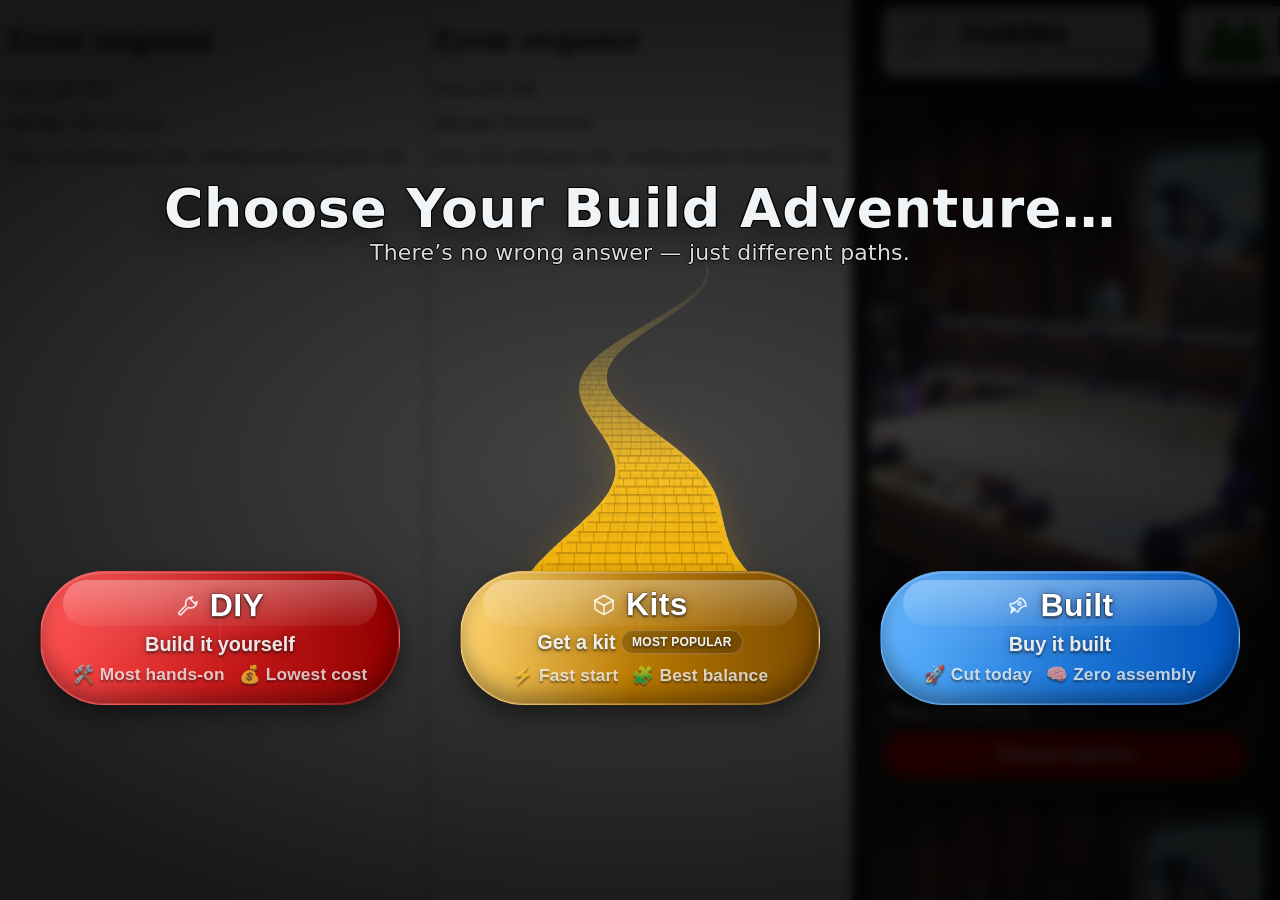
==== explorer/src/components/path/index.html @ 3db7e4fc "Add path/ section, and path/built/ subsection" ====
<!DOCTYPE html>
<html lang="en">
<head>
  <meta charset="UTF-8">
  <meta name="viewport" content="width=device-width, initial-scale=1">
  <title>Choose Path</title>
  <link rel="stylesheet" href="./path-choice-tabs.css">
  <link rel="stylesheet" href="./effects/yellow-brick-road.css">
</head>
<body>
  <main class="chooser" id="chooserRoot">
    <section class="panels" aria-label="Path content panels">
      <article class="panel panel-diy" data-choice="diy">
        <iframe title="DIY" data-src="../diy_lr4_printables/lr4.html" loading="lazy"></iframe>
        <!-- <iframe title="DIY" src="../diy/index.html"></iframe> -->
      </article>
      <article class="panel panel-kits" data-choice="kits">
        <iframe title="Kits" data-src="../kits/index.html" loading="lazy"></iframe>
      </article>
      <article class="panel panel-built" data-choice="built">
        <iframe title="Built" data-src="../built/index.html" loading="lazy"></iframe>
      </article>
    </section>

    <div class="dim-mask" aria-hidden="true"></div>

    <section class="cta" aria-label="Path chooser">
      <header class="ctaHead">
        <h1 class="ctaTitle">Choose Your Build Adventure…</h1>
        <p class="ctaSubline">There’s no wrong answer — just different paths.</p>
      </header>

      <div class="ctaButtons" role="tablist" aria-label="Build path choices">
        <svg aria-hidden="true" focusable="false" width="0" height="0" style="position:absolute;overflow:hidden">
          <defs>
            <symbol id="pillIconWrench" viewBox="0 0 24 24">
              <path d="M21 7.5a6.5 6.5 0 0 1-8.93 6.04l-6.8 6.8a1.5 1.5 0 0 1-2.12-2.12l6.8-6.8A6.5 6.5 0 0 1 16.5 3l-2.1 2.1 4.5 4.5L21 7.5Z" stroke="rgba(255,255,255,0.92)" stroke-width="1.6" stroke-linecap="round" stroke-linejoin="round"></path>
            </symbol>
            <symbol id="pillIconBox" viewBox="0 0 24 24">
              <path d="M21 8.5 12 13.5 3 8.5 12 3.5 21 8.5Z" stroke="rgba(255,255,255,0.92)" stroke-width="1.6" stroke-linecap="round" stroke-linejoin="round"></path>
              <path d="M21 8.5v7.8c0 .6-.3 1.2-.8 1.5l-7.4 4.3c-.5.3-1.1.3-1.6 0L3.8 17.8c-.5-.3-.8-.9-.8-1.5V8.5" stroke="rgba(255,255,255,0.92)" stroke-width="1.6" stroke-linecap="round" stroke-linejoin="round"></path>
              <path d="M12 13.5v9" stroke="rgba(255,255,255,0.92)" stroke-width="1.6" stroke-linecap="round"></path>
            </symbol>
            <symbol id="pillIconRocket" viewBox="0 0 24 24">
              <path d="M14 4c4 1 6 5 6 8-3 0-7 2-8 6-4-1-8-5-8-8 3 0 7-2 10-6Z" stroke="rgba(255,255,255,0.92)" stroke-width="1.6" stroke-linecap="round" stroke-linejoin="round"></path>
              <path d="M9 15 5 19l1.5-5.5L9 15Z" stroke="rgba(255,255,255,0.92)" stroke-width="1.6" stroke-linecap="round" stroke-linejoin="round"></path>
              <path d="M15 9.5a1.5 1.5 0 1 1-3 0 1.5 1.5 0 0 1 3 0Z" stroke="rgba(255,255,255,0.92)" stroke-width="1.6"></path>
            </symbol>
          </defs>
        </svg>

        <svg class="goldRoad" viewBox="0 0 760 780" aria-hidden="true" focusable="false" preserveAspectRatio="xMidYMax meet">
          <defs>
            <clipPath id="goldRoadClip" clipPathUnits="userSpaceOnUse">
              <path id="goldRoadShape" d="M380 764 L380 764 Z"></path>
            </clipPath>

            <pattern id="goldBrickPattern" width="68" height="36" patternUnits="userSpaceOnUse">
              <rect width="68" height="36" style="fill: var(--road-brick-mortar)"></rect>
              <rect x="2" y="2" width="30" height="14" rx="2.2" style="fill: var(--road-brick-a)"></rect>
              <rect x="36" y="2" width="30" height="14" rx="2.2" style="fill: var(--road-brick-b)"></rect>
              <rect x="19" y="19" width="30" height="14" rx="2.2" style="fill: var(--road-brick-c)"></rect>
              <rect x="2" y="19" width="13" height="14" rx="2.2" style="fill: var(--road-brick-d)"></rect>
              <rect x="53" y="19" width="13" height="14" rx="2.2" style="fill: var(--road-brick-e)"></rect>
              <path d="M34 2V16M19 19V33M49 19V33M1 17.8H67" style="stroke: var(--road-brick-joint)" stroke-width="1.1"></path>
            </pattern>

            <linearGradient id="goldRoadTint" x1="0" y1="780" x2="0" y2="0" gradientUnits="userSpaceOnUse">
              <stop id="roadTintStop0" offset="0" style="stop-color: var(--road-tint-bottom)"></stop>
              <stop id="roadTintStop1" offset="0.4" style="stop-color: var(--road-tint-mid)"></stop>
              <stop id="roadTintStop2" offset="0.72" style="stop-color: var(--road-tint-upper)"></stop>
              <stop id="roadTintStop3" offset="1" style="stop-color: var(--road-tint-top)"></stop>
            </linearGradient>

            <linearGradient id="goldRoadAlpha" x1="0" y1="780" x2="0" y2="0" gradientUnits="userSpaceOnUse">
              <stop id="roadMaskStop0" offset="0" stop-color="white"></stop>
              <stop id="roadMaskStop1" offset="0.28" stop-color="white"></stop>
              <stop id="roadMaskStop2" offset="0.52" stop-color="rgba(255, 255, 255, 0.32)"></stop>
              <stop id="roadMaskStop3" offset="0.70" stop-color="rgba(255, 255, 255, 0.07)"></stop>
              <stop id="roadMaskStop4" offset="0.9744" stop-color="rgba(255, 255, 255, 0)"></stop>
              <stop id="roadMaskStop5" offset="1" stop-color="rgba(255, 255, 255, 0)"></stop>
            </linearGradient>

            <mask id="goldRoadFadeMask" maskUnits="userSpaceOnUse" x="0" y="0" width="760" height="780">
              <rect x="0" y="0" width="760" height="780" fill="url(#goldRoadAlpha)"></rect>
            </mask>
          </defs>

          <g mask="url(#goldRoadFadeMask)">
            <rect x="0" y="0" width="760" height="780" clip-path="url(#goldRoadClip)" fill="url(#goldBrickPattern)"></rect>
            <rect x="0" y="0" width="760" height="780" clip-path="url(#goldRoadClip)" fill="url(#goldRoadTint)"></rect>
            <g id="goldRoadSeams" clip-path="url(#goldRoadClip)" opacity="0.64"></g>
            <use href="#goldRoadShape" class="road-shape-outline"></use>
            <path id="goldRoadCenterline" class="road-shape-highlight" d=""></path>
          </g>
        </svg>

        <!-- DIY -->
        <button class="pill pill--diy" type="button" data-choice="diy" role="tab" aria-selected="false">
          <span class="pillContent">
            <span class="pillTop">
              <svg class="pillIcon" viewBox="0 0 24 24" fill="none" aria-hidden="true">
                <use href="#pillIconWrench"></use>
              </svg>
              <span class="pillLabel">DIY</span>
            </span>
            <span class="pillOutcome">Build it yourself</span>
            <span class="pillMeta" aria-hidden="true">
              <span>🛠️ Most hands-on</span>
              <span>💰 Lowest cost</span>
            </span>
          </span>
        </button>

        <!-- Kits -->
        <button class="pill pill--kits" type="button" data-choice="kits" role="tab" aria-selected="false">
          <span class="pillContent">
            <span class="pillTop">
              <svg class="pillIcon" viewBox="0 0 24 24" fill="none" aria-hidden="true">
                <use href="#pillIconBox"></use>
              </svg>
              <span class="pillLabel">Kits</span>
            </span>
            <span class="pillOutcome">Get a kit <span class="chip" aria-hidden="true">Most Popular</span></span>
            <span class="pillMeta" aria-hidden="true">
              <span>⚡ Fast start</span>
              <span>🧩 Best balance</span>
            </span>
          </span>
        </button>

        <!-- Built -->
        <button class="pill pill--built" type="button" data-choice="built" role="tab" aria-selected="false">
          <span class="pillContent">
            <span class="pillTop">
              <svg class="pillIcon" viewBox="0 0 24 24" fill="none" aria-hidden="true">
                <use href="#pillIconRocket"></use>
              </svg>
              <span class="pillLabel">Built</span>
            </span>
            <span class="pillOutcome">Buy it built</span>
            <span class="pillMeta" aria-hidden="true">
              <span>🚀 Cut today</span>
              <span>🧠 Zero assembly</span>
            </span>
          </span>
        </button>
      </div>
    </section>
  </main>

  <script type="module" src="./path-choice-tabs.js"></script>
  <script src="../../js/shortcutBridge.js"></script>
</body>
</html>
---- explorer/src/components/path/path-choice-tabs.css ----
:root {
  color-scheme: dark;

  --bg: #080a0b;
  --text: #f1f4f6;
  --line: rgba(255, 255, 255, 0.22);

  --mask: rgba(0, 0, 0, 0.70);
  --blur: 6px;

  --tabbar-h: 52px;
  --tabs-maxw: 1200px;
  --option-count: 3;

  --pill-radius: 64px;
  --pill-pad-y: 18px;
  --pill-pad-x: 20px;
  --pill-maxw: 420px;
  --pill-minh: 76px;

  --tab-radius: 6px;
  --tab-active-bg: #FF260052;
  --tab-inactive-bg: #131313;

  --pill-red-body-dark: #8f0000;
  --pill-red-body-mid: #cc1b1b;
  --pill-red-body-light: #ff4a4a;
  --pill-red-edge: #ff8093;
  --pill-red-glow: rgba(255, 52, 91, 0.20);

  --pill-purple-body-dark: #5d20b7;
  --pill-purple-body-mid: #8f43e0;
  --pill-purple-body-light: #c05fff;
  --pill-purple-edge: #c79cff;
  --pill-purple-glow: rgba(166, 112, 255, 0.20);

  --pill-gold-body-dark: #7a4a00;
  --pill-gold-body-mid: #b97900;
  --pill-gold-body-light: #ffd36a;
  --pill-gold-edge: #ffdca8;
  --pill-gold-glow: rgba(255, 196, 77, 0.26);

  --pill-blue-body-dark: #0052b8;
  --pill-blue-body-mid: #1f79da;
  --pill-blue-body-light: #5ab1ff;
  --pill-blue-edge: #9dc5ff;
  --pill-blue-glow: rgba(72, 136, 255, 0.20);

  --cta-raise: clamp(40px, 10vh, 140px);
  --head-raise: clamp(30px, 7vh, 110px);
  --choice-row-drop: 25vh;
}

html, body {
  margin: 0;
  width: 100%;
  height: 100%;
  background: var(--bg);
  color: var(--text);
  font-family: system-ui, -apple-system, Segoe UI, Roboto, Arial, sans-serif;
}

.chooser {
  position: relative;
  width: 100%;
  height: 100%;
  overflow: hidden;
  background: #000;
}

.panels {
  position: relative;
  z-index: 1;
  width: 100%;
  height: 100%;
  padding-top: 0;
  box-sizing: border-box;
  display: grid;
  grid-template-columns: repeat(var(--option-count), minmax(0, 1fr));
  transition: grid-template-columns 320ms ease, padding-top 260ms ease;
}

.panel {
  min-width: 0;
  min-height: 0;
  background: #000;
  border-right: 1px solid rgba(255, 255, 255, 0.15);
  transition: opacity 220ms ease;
  overflow: hidden;
}

.panel:last-child { border-right: 0; }

.panel iframe {
  width: 100%;
  height: 100%;
  border: 0;
  background: #000;
  opacity: 0;
  transition: opacity 220ms ease;
}

.panel iframe.is-ready {
  opacity: 1;
}

.panel.is-hidden {
  opacity: 0;
  pointer-events: none;
}

.dim-mask {
  position: absolute;
  inset: 0;
  z-index: 2;
  background: var(--mask);
  backdrop-filter: blur(var(--blur));
  -webkit-backdrop-filter: blur(var(--blur));
  opacity: 1;
  transition: opacity 320ms ease, backdrop-filter 320ms ease;
  pointer-events: auto;
  touch-action: none;
}

.dim-mask::before {
  content: "";
  position: absolute;
  inset: 0;
  background: radial-gradient(
    70% 55% at 50% 52%,
    rgba(0,0,0,0.10) 0%,
    rgba(0,0,0,0.42) 55%,
    rgba(0,0,0,0.70) 100%
  );
  opacity: 1;
}

.dim-mask::after {
  content: "";
  position: absolute;
  inset: 0;
  background-image: repeating-linear-gradient(
    0deg,
    rgba(255,255,255,0.018),
    rgba(255,255,255,0.018) 1px,
    rgba(0,0,0,0.0) 2px,
    rgba(0,0,0,0.0) 4px
  );
  opacity: 0 !important;
  mix-blend-mode: overlay;
  pointer-events: none;
}

.cta {
  position: absolute;
  inset: 0;
  z-index: 3;
  display: grid;
  grid-template-rows: auto auto;
  align-content: center;
  pointer-events: none;
  padding: 24px;
  box-sizing: border-box;
  gap: 18px;
  transform: translateY(calc(-1 * var(--cta-raise)));
  transition: transform 420ms cubic-bezier(.2,.8,.2,1), padding 260ms ease, gap 260ms ease;
}

.ctaHead {
  text-align: center;
  display: grid;
  overflow: hidden;
  max-height: 200px;
  opacity: 1;
  position: relative;
  z-index: 6;
  transform: translateY(calc(-1 * var(--head-raise)));
  transition: max-height 400ms cubic-bezier(.2,.8,.2,1), opacity 260ms ease, transform 320ms ease;
}

.ctaTitle {
  margin: 0;
  font-size: clamp(32px, 4.2vw, 60px);
  letter-spacing: 0.01em;
  text-shadow:
    0 1px 0 rgba(0,0,0,0.95),
    0 -1px 0 rgba(0,0,0,0.95),
    1px 0 0 rgba(0,0,0,0.95),
    -1px 0 0 rgba(0,0,0,0.95),
    1px 1px 0 rgba(0,0,0,0.85),
    -1px 1px 0 rgba(0,0,0,0.85),
    1px -1px 0 rgba(0,0,0,0.85),
    -1px -1px 0 rgba(0,0,0,0.85),
    0 8px 28px rgba(0,0,0,0.62);
}

.ctaSubline {
  margin: 0;
  font-size: clamp(14px, 1.8vw, 22px);
  color: rgba(255, 255, 255, 0.86);
  letter-spacing: 0.01em;
  text-shadow:
    0 1px 0 rgba(0,0,0,0.95),
    0 -1px 0 rgba(0,0,0,0.95),
    1px 0 0 rgba(0,0,0,0.95),
    -1px 0 0 rgba(0,0,0,0.95),
    0 6px 18px rgba(0,0,0,0.58);
}

.ctaButtons {
  width: min(var(--tabs-maxw), 96vw);
  margin: 0 auto;
  display: grid;
  grid-template-columns: repeat(var(--option-count), minmax(0, 1fr));
  gap: 60px;
  pointer-events: auto;
  align-items: stretch;
  position: relative;
  overflow: visible;
  transform: translateY(var(--choice-row-drop));
  transition: transform 320ms ease;
}

.ctaButtons > .pill {
  position: relative;
  z-index: 2;
}

.chooser.ff-kits-purple .pill--kits {
  --pill-body-dark: var(--pill-purple-body-dark);
  --pill-body-mid: var(--pill-purple-body-mid);
  --pill-body-light: var(--pill-purple-body-light);
  --pill-edge: var(--pill-purple-edge);
  --pill-glow: var(--pill-purple-glow);
}

.chooser.ff-kits-gold .pill--kits {
  --pill-body-dark: var(--pill-gold-body-dark);
  --pill-body-mid: var(--pill-gold-body-mid);
  --pill-body-light: var(--pill-gold-body-light);
  --pill-edge: var(--pill-gold-edge);
  --pill-glow: var(--pill-gold-glow);
}

.pill {
  position: relative;
  appearance: none;
  border: 1px solid rgba(255,255,255,0.10);
  border-radius: var(--pill-radius);
  min-height: var(--pill-minh);
  background:
    radial-gradient(120% 140% at 30% 20%, rgba(255,255,255,0.12), rgba(255,255,255,0.00) 45%),
    linear-gradient(90deg,
      var(--pill-body-light, #bcbcbc) 0%,
      var(--pill-body-mid, #727272) 48%,
      var(--pill-body-dark, #3f3f3f) 100%);
  color: #fff;
  text-shadow: 0 1px 1px rgba(0,0,0,0.55);
  padding: var(--pill-pad-y) var(--pill-pad-x);
  cursor: pointer;
  width: min(100%, var(--pill-maxw));
  justify-self: center;
  text-align: center;
  display: grid;
  place-items: center;
  gap: 6px;
  box-shadow:
    inset 0 0 0 1px color-mix(in srgb, var(--pill-edge, #ffffff) 26%, transparent),
    0 10px 22px rgba(0,0,0,0.45),
    inset 0 2px 0 rgba(255,255,255,0.12),
    inset 0 -10px 20px rgba(0,0,0,0.35);
  transform: translateZ(0);
  transition: transform 220ms ease, box-shadow 220ms ease, filter 220ms ease, border-radius 420ms cubic-bezier(.2,.9,.2,1), background-color 220ms ease;
  touch-action: manipulation;
  -webkit-tap-highlight-color: transparent;
  user-select: none;
}

.pill::before {
  content: "";
  position: absolute;
  left: 22px;
  right: 22px;
  top: 8px;
  height: 35%;
  border-radius: 999px;
  background: linear-gradient(to bottom, rgba(255,255,255,0.38), rgba(255,255,255,0.08));
  filter: blur(0.2px);
  pointer-events: none;
  opacity: 0.8;
  transition: border-radius 420ms cubic-bezier(.2,.9,.2,1);
}

.pill::after {
  content: "";
  position: absolute;
  top: 10px;
  bottom: 10px;
  left: 50%;
  width: 1px;
  transform: translateX(-0.5px);
  border-radius: 999px;
  background: linear-gradient(to bottom, rgba(255,255,255,0.00), rgba(255,255,255,0.20), rgba(255,255,255,0.00));
  filter: none;
  opacity: 0.5;
  pointer-events: none;
  transition: border-radius 420ms cubic-bezier(.2,.9,.2,1), opacity 220ms ease;
}

.pill:active {
  transform: translateY(2px) scale(0.995);
}

.pill:hover,
.pill:focus-visible {
  transform: translateY(-2px) scale(1.02);
  box-shadow:
    0 18px 34px rgba(0,0,0,0.62),
    inset 0 2px 0 rgba(255,255,255,0.18),
    inset 0 -14px 24px rgba(0,0,0,0.40);
  filter:
    drop-shadow(0 0 14px var(--pill-glow, rgba(255,255,255,0.24)))
    drop-shadow(0 0 24px color-mix(in srgb, var(--pill-glow, rgba(255,255,255,0.24)) 70%, transparent));
}

.pill:hover::after,
.pill:focus-visible::after {
  opacity: 0.72;
}

.pillContent {
  position: relative;
  z-index: 1;
  display: grid;
  gap: 8px;
  justify-items: center;
}

.pillTop {
  display: grid;
  grid-auto-flow: column;
  align-items: center;
  gap: 10px;
  justify-content: center;
  transform: translateY(-2px);
}

.pillIcon {
  width: 24px;
  height: 24px;
  opacity: 0.92;
  filter: drop-shadow(0 6px 16px rgba(0,0,0,0.35));
}

.pillLabel {
  font-size: clamp(22px, 2.5vw, 34px);
  font-weight: 800;
  line-height: 1.05;
  letter-spacing: 0.012em;
  white-space: nowrap;
  text-shadow:
    1px 0 0 rgba(0,0,0,0.24),
    -1px 0 0 rgba(0,0,0,0.24),
    0 -1px 0 rgba(0,0,0,0.20),
    0 1px 0 rgba(255,255,255,0.18),
    0 2px 2px rgba(0,0,0,0.55),
    0 0 10px rgba(0,0,0,0.42);
}

.pillOutcome {
  font-size: clamp(16px, 1.55vw, 22px);
  font-weight: 700;
  color: rgba(255, 255, 255, 0.88);
  line-height: 1.18;
  white-space: nowrap;
  text-shadow:
    0 1px 0 rgba(255,255,255,0.14),
    0 2px 2px rgba(0,0,0,0.52),
    0 0 8px rgba(0,0,0,0.38);
}

.pillMeta {
  font-size: clamp(14px, 1.35vw, 18px);
  font-weight: 650;
  color: rgba(255,255,255,0.72);
  letter-spacing: 0.01em;
  white-space: nowrap;
  display: grid;
  grid-auto-flow: column;
  gap: 14px;
  justify-content: center;
  text-shadow:
    0 1px 0 rgba(255,255,255,0.10),
    0 2px 2px rgba(0,0,0,0.48);
}

.pillMeta > span {
  white-space: nowrap;
}

.chip {
  display: inline-flex;
  align-items: center;
  gap: 6px;
  padding: 4px 10px;
  border-radius: 999px;
  font-size: 12px;
  font-weight: 700;
  letter-spacing: 0.02em;
  color: rgba(255,255,255,0.92);
  border: 1px solid rgba(255,255,255,0.22);
  background: rgba(0,0,0,0.20);
  backdrop-filter: blur(8px);
  -webkit-backdrop-filter: blur(8px);
  text-transform: uppercase;
  white-space: nowrap;
  vertical-align: baseline;
  position: relative;
  top: -3px;
}

.pill--diy {
  --pill-body-dark: var(--pill-red-body-dark);
  --pill-body-mid: var(--pill-red-body-mid);
  --pill-body-light: var(--pill-red-body-light);
  --pill-edge: var(--pill-red-edge);
  --pill-glow: var(--pill-red-glow);
}

.pill--kits {
  --pill-body-dark: var(--pill-gold-body-dark);
  --pill-body-mid: var(--pill-gold-body-mid);
  --pill-body-light: var(--pill-gold-body-light);
  --pill-edge: var(--pill-gold-edge);
  --pill-glow: var(--pill-gold-glow);
}

.pill--built {
  --pill-body-dark: var(--pill-blue-body-dark);
  --pill-body-mid: var(--pill-blue-body-mid);
  --pill-body-light: var(--pill-blue-body-light);
  --pill-edge: var(--pill-blue-edge);
  --pill-glow: var(--pill-blue-glow);
}

.chooser.is-selected .ctaHead {
  max-height: 0;
  opacity: 0;
  transform: translateY(-8px);
  margin: 0;
  padding: 0;
}

.chooser.is-selected .dim-mask {
  opacity: 0;
  backdrop-filter: none;
  -webkit-backdrop-filter: none;
  pointer-events: none;
  touch-action: auto;
}

.chooser.is-preload .dim-mask {
  opacity: 1;
  pointer-events: auto;
  touch-action: none;
}

.chooser.is-selected .cta {
  transform: translateY(0);
  align-content: start;
  padding: 4px 14px 0;
  gap: 0;
}

.chooser.is-selected .ctaButtons {
  width: min(var(--tabs-maxw), 96vw);
  margin: 0 auto;
  gap: 10px;
  transform: none;
}

.chooser.is-selected .panels {
  padding-top: var(--tabbar-h);
}

.chooser.is-selected .pill {
  animation: none;
  box-shadow: none;
  border-radius: var(--tab-radius);
  min-height: 42px;
  padding: 8px 12px;
  background: var(--tab-inactive-bg);
  border-color: rgba(255,255,255,0.18);
  opacity: 1;
  transform: none;
  transition-delay: 60ms;
}

.chooser.is-selected .pill::before,
.chooser.is-selected .pill::after {
  border-radius: calc(var(--tab-radius) - 1px);
  background: none;
  filter: none;
  opacity: 0;
}

.chooser.is-selected .pillOutcome,
.chooser.is-selected .pillMeta,
.chooser.is-selected .pillIcon,
.chooser.is-selected .chip {
  display: none !important;
}

.chooser.is-selected .pillLabel {
  font-size: clamp(14px, 1.4vw, 18px);
  font-weight: 800;
  letter-spacing: 0.02em;
  text-transform: none;
}

.chooser.is-selected .pillContent {
  gap: 0;
}

.chooser.is-selected .pill.is-active {
  background: var(--tab-active-bg);
  border-color: rgba(255,255,255,0.48);
}

.srOnly {
  position: absolute;
  width: 1px;
  height: 1px;
  padding: 0;
  margin: -1px;
  overflow: hidden;
  clip: rect(0, 0, 0, 0);
  white-space: nowrap;
  border: 0;
}
---- explorer/src/components/path/effects/yellow-brick-road.css ----
:root {
  --road-bottom-overlap: 18px;
  --road-width-min: 420px;
  --road-width-vw: 1vw;
  --road-width-max: 860px;
  --road-height-min: 300px;
  --road-height-vh: 50vh;
  --road-height-max: 760px;
  --road-opacity: 0.94;
  --road-shadow-primary: rgba(255, 166, 0, 0.20);
  --road-shadow-highlight: rgba(255, 235, 153, 0.16);

  --road-outline-color: rgba(255, 209, 90, 0.52);
  --road-highlight-color: rgba(255, 245, 190, 0.22);
  --road-seam-color: rgba(120, 74, 0, 0.48);

  --road-brick-mortar: rgba(152, 92, 0, 0.24);
  --road-brick-a: #ffd84e;
  --road-brick-b: #ffca2e;
  --road-brick-c: #ffc21a;
  --road-brick-d: #ffb709;
  --road-brick-e: #ffbf18;
  --road-brick-joint: rgba(118, 70, 0, 0.50);

  --road-tint-bottom: rgba(255, 186, 0, 0.95);
  --road-tint-mid: rgba(255, 202, 46, 0.90);
  --road-tint-upper: rgba(255, 220, 110, 0.75);
  --road-tint-top: rgba(255, 237, 170, 0.08);
}

.goldRoad {
  position: absolute;
  left: 50%;
  bottom: calc(100% - var(--road-bottom-overlap));
  transform: translateX(-50%);
  width: clamp(var(--road-width-min), var(--road-width-vw), var(--road-width-max));
  height: clamp(var(--road-height-min), var(--road-height-vh), var(--road-height-max));
  pointer-events: none;
  z-index: 1;
  opacity: var(--road-opacity);
  filter:
    drop-shadow(0 8px 22px var(--road-shadow-primary))
    drop-shadow(0 1px 0 var(--road-shadow-highlight));
  transform-origin: center bottom;
}

.goldRoad .road-seam {
  stroke: var(--road-seam-color);
  fill: none;
  stroke-linecap: round;
  vector-effect: non-scaling-stroke;
}

.goldRoad .road-shape-outline {
  stroke: var(--road-outline-color);
  stroke-width: 1.6;
  vector-effect: non-scaling-stroke;
  fill: none;
}

.goldRoad .road-shape-highlight {
  stroke: var(--road-highlight-color);
  stroke-width: 1;
  vector-effect: non-scaling-stroke;
  fill: none;
}

.chooser.ff-road-off .goldRoad {
  opacity: 0 !important;
  visibility: hidden !important;
  pointer-events: none !important;
}

.chooser.ff-road-on .goldRoad {
  opacity: var(--road-opacity) !important;
  visibility: visible !important;
}

.chooser.is-selected .goldRoad {
  opacity: 0;
  visibility: hidden;
  transition: opacity 180ms ease, visibility 0ms linear 180ms;
}
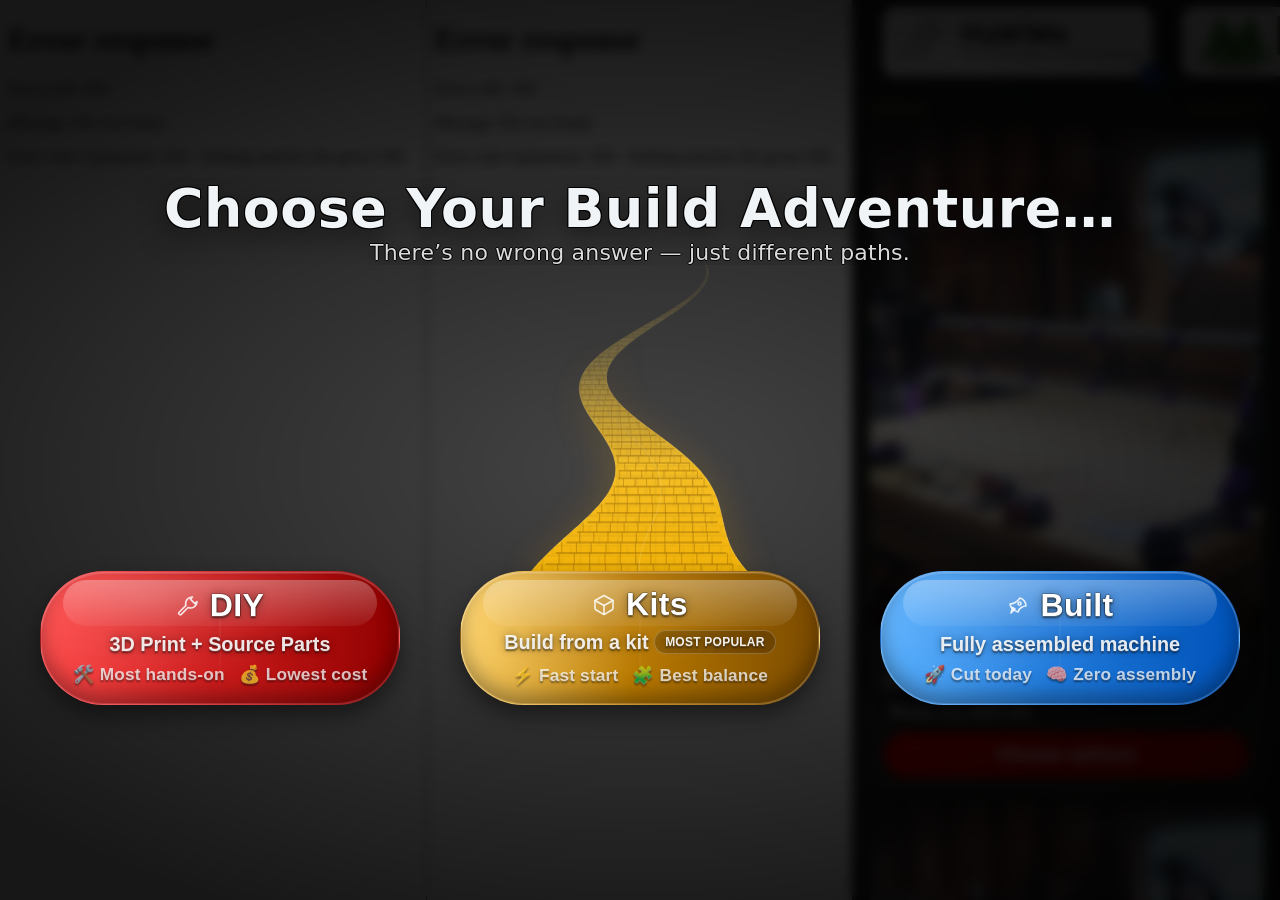
==== commit 08e4edcf: "wordsmithing build path options" ====
--- a/explorer/src/components/path/index.html
+++ b/explorer/src/components/path/index.html
@@ -104,7 +104,7 @@
               </svg>
               <span class="pillLabel">DIY</span>
             </span>
-            <span class="pillOutcome">Build it yourself</span>
+            <span class="pillOutcome">3D Print + Source Parts</span>
             <span class="pillMeta" aria-hidden="true">
               <span>🛠️ Most hands-on</span>
               <span>💰 Lowest cost</span>
@@ -121,7 +121,7 @@
               </svg>
               <span class="pillLabel">Kits</span>
             </span>
-            <span class="pillOutcome">Get a kit <span class="chip" aria-hidden="true">Most Popular</span></span>
+            <span class="pillOutcome">Build from a kit <span class="chip" aria-hidden="true">Most Popular</span></span>
             <span class="pillMeta" aria-hidden="true">
               <span>⚡ Fast start</span>
               <span>🧩 Best balance</span>
@@ -138,13 +138,14 @@
               </svg>
               <span class="pillLabel">Built</span>
             </span>
-            <span class="pillOutcome">Buy it built</span>
+            <span class="pillOutcome">Fully assembled machine</span>
             <span class="pillMeta" aria-hidden="true">
               <span>🚀 Cut today</span>
               <span>🧠 Zero assembly</span>
             </span>
           </span>
         </button>
+
       </div>
     </section>
   </main>
